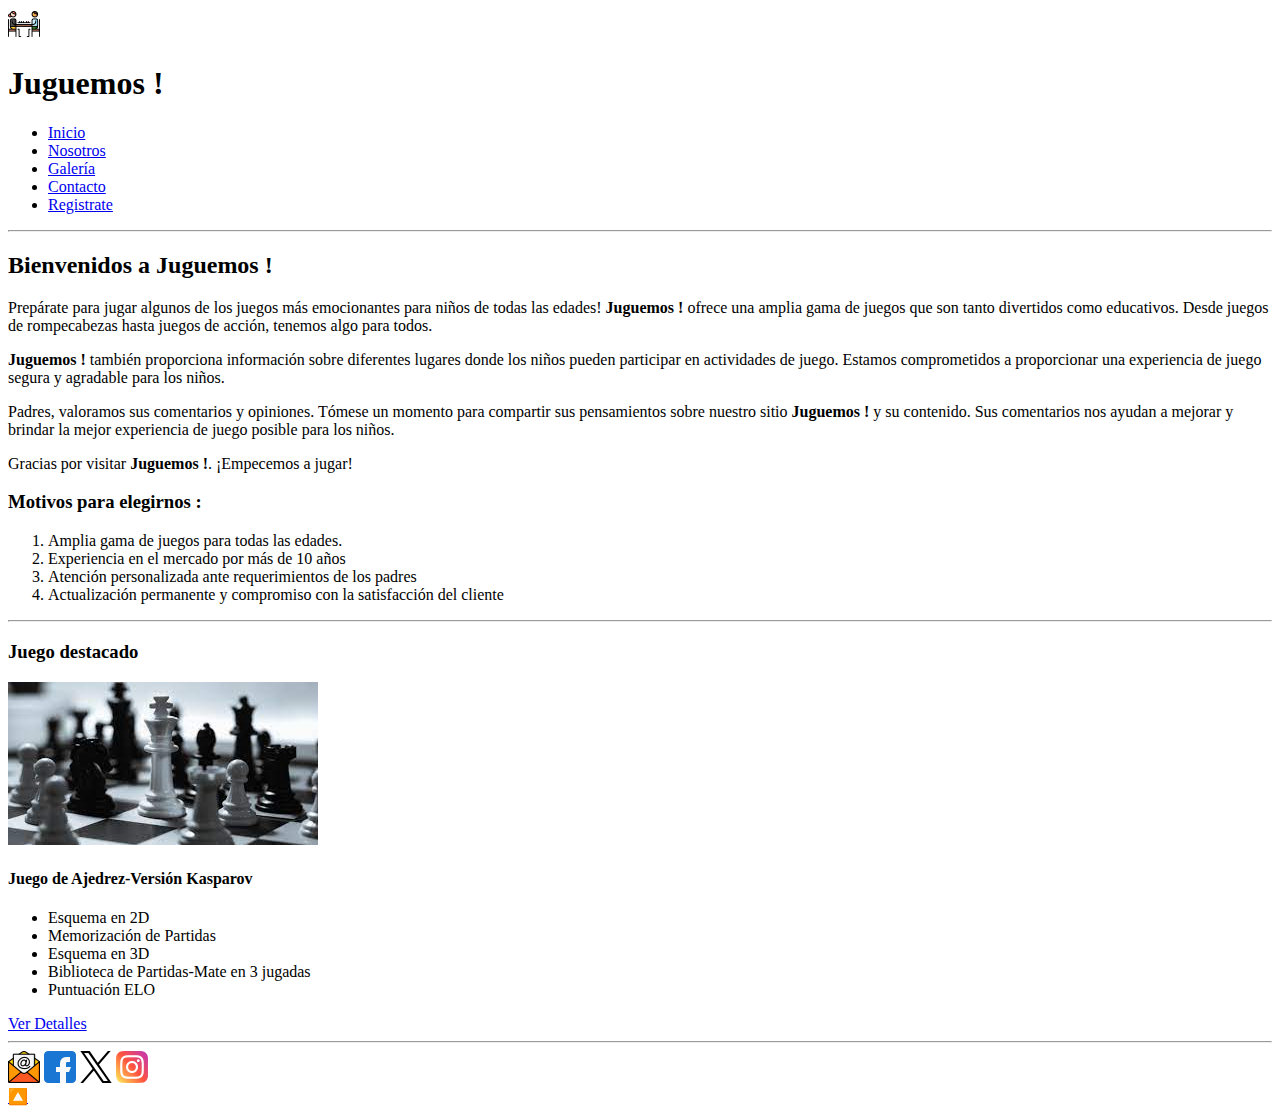
==== frontend/index.html @ 833b0509 "add: primer commit (juankar)" ====
<!DOCTYPE html>
<html lang="es">
<head>
    <meta charset="UTF-8">
    <meta name="viewport" content="width=device-width, initial-scale=1.0">
    <lnk: rel="shortcut icon" href="img/logo.png" type="image/x-icon">
    <title>Juguemos !</title>
</head>
<body>
    <header>
        <a id="arriba"><img src="img/logo.png" alt="logo"></a>
        <h1>Juguemos !</h1>
        <nav>
            <ul>
                <li><a href="index.html">Inicio</a></li>
                <li><a href="nosotros.html">Nosotros</a></li>
                <li><a href="juegos.html">Galería</a></li>
                <li><a href="contacto.html">Contacto</a></li>
                <li><a href="registro.html">Registrate</a></li>
            </ul>
        </nav>
    </header>
    <hr>
    <main>
        <section>
            <h2>Bienvenidos a Juguemos !</h2>
            <p>Prepárate para jugar algunos de los juegos más emocionantes para niños de todas las edades! <b>Juguemos !</b> ofrece una amplia gama de juegos que son tanto divertidos como educativos. Desde juegos de rompecabezas hasta juegos de acción, tenemos algo para todos.</p>
            <p><b>Juguemos !</b> también proporciona información sobre diferentes lugares donde los niños pueden participar en actividades de juego. Estamos comprometidos a proporcionar una experiencia de juego segura y agradable para los niños.</p>
            <p>Padres, valoramos sus comentarios y opiniones. Tómese un momento para compartir sus pensamientos sobre nuestro sitio <b>Juguemos !</b> y su contenido. Sus comentarios nos ayudan a mejorar y brindar la mejor experiencia de juego posible para los niños.</p>
            <p>Gracias por visitar <b>Juguemos !</b>. ¡Empecemos a jugar!</p>

            <h3>Motivos para elegirnos :</h3>
            <ol>
                <li>Amplia gama de juegos para todas las edades.</li>
                <li>Experiencia en el mercado por más de 10 años</li>
                <li>Atención personalizada ante requerimientos de los padres</li>
                <li>Actualización permanente y compromiso con la satisfacción del cliente</li>
            </ol>

        </section>
        <hr>
        <section>
            <h3>Juego destacado</h3>
            <article>
                <a href="img/ajedrez.jpg" target="_blank" title="Ver más grande">
                    <img src="img/ajedrez.jpg" alt="ajedrez">
                </a>
                <h4>Juego de Ajedrez-Versión Kasparov</h4>
                <ul>
                    <li>Esquema en 2D</li>
                    <li>Memorización de Partidas</li>
                    <li>Esquema en 3D</li>
                    <li>Biblioteca de Partidas-Mate en 3 jugadas</li>
                    <li>Puntuación ELO</li>
                </ul>
                <a href="#">Ver Detalles</a>
            </article>
        </section>
    </main>
    <hr>
    <footer>
        <a href="mailto:juguemos@mail.com" target="_blank">
            <img src="img/email.png" alt="logo email"></a>
        <a href="https://www.facebook.com/" target="_blank">
            <img src="img/facebook.png" alt="logo facebook"></a>
        <a href="https://www.twitter.com/" target="_blank">
            <img src="img/x.png" alt="logo x"></a>
        <a href="https://www.instagram.com/" target="_blank">
            <img src="img/instagram.png" alt="logo instagram"></a>
        <br>
        <a href="#arriba">🔼</a>
    </footer>
    
</body>
</html>
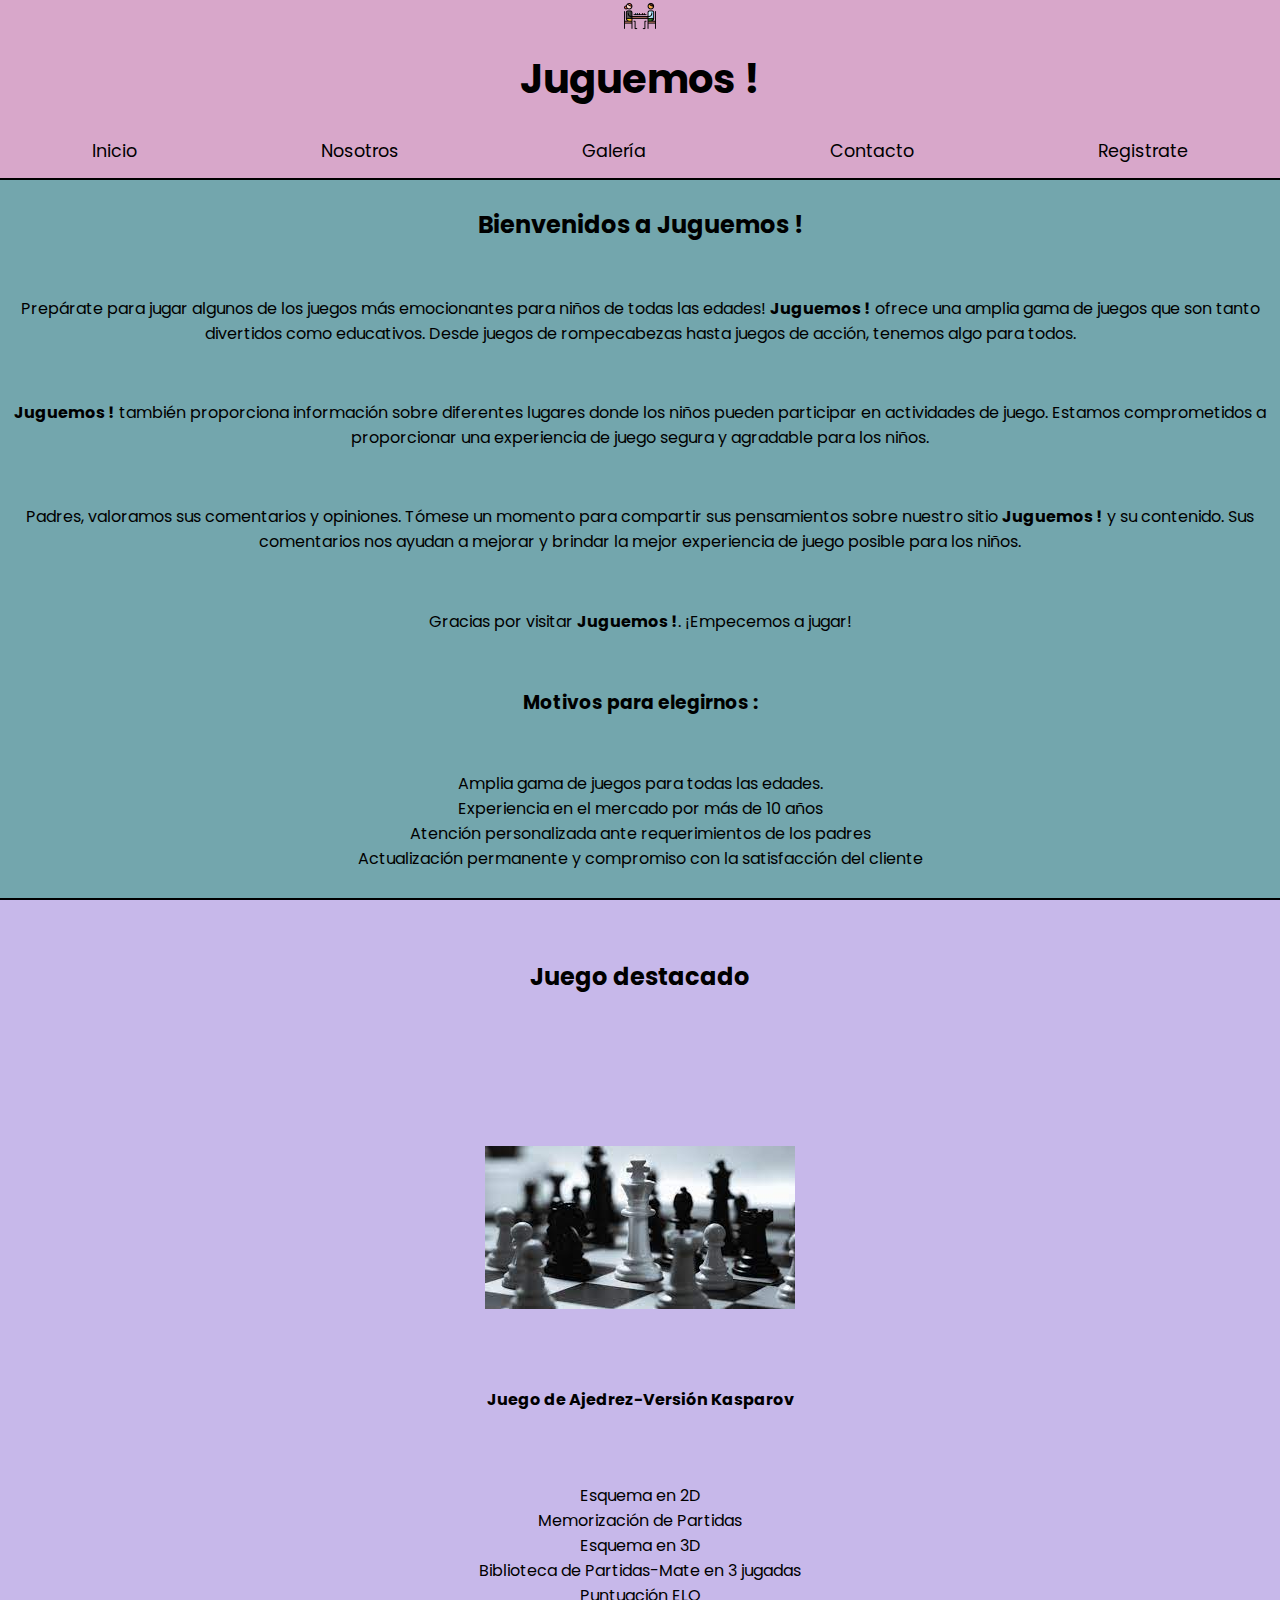
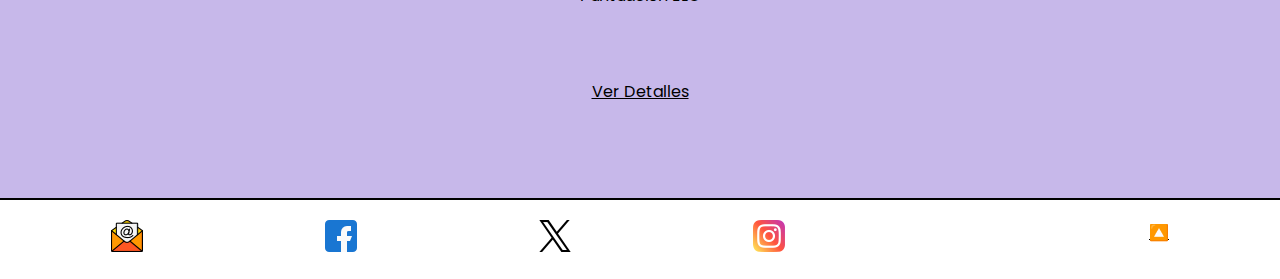
==== commit 0104b0b5: "add: estilos index.html" ====
--- a/frontend/index.html
+++ b/frontend/index.html
@@ -1,75 +1,99 @@
 <!DOCTYPE html>
 <html lang="es">
-<head>
-    <meta charset="UTF-8">
-    <meta name="viewport" content="width=device-width, initial-scale=1.0">
+  <head>
+    <meta charset="UTF-8" />
+    <meta name="viewport" content="width=device-width, initial-scale=1.0" />
     <lnk: rel="shortcut icon" href="img/logo.png" type="image/x-icon">
     <title>Juguemos !</title>
-</head>
-<body>
+    <link rel="preconnect" href="https://fonts.googleapis.com" />
+    <link rel="preconnect" href="https://fonts.gstatic.com" crossorigin />
+    <link
+      href="https://fonts.googleapis.com/css2?family=Poppins&display=swap"
+      rel="stylesheet"
+    />
+    <link rel="stylesheet" href="./css/styles.css">
+  </head>
+  <body>
     <header>
-        <a id="arriba"><img src="img/logo.png" alt="logo"></a>
-        <h1>Juguemos !</h1>
-        <nav>
-            <ul>
-                <li><a href="index.html">Inicio</a></li>
-                <li><a href="nosotros.html">Nosotros</a></li>
-                <li><a href="juegos.html">Galería</a></li>
-                <li><a href="contacto.html">Contacto</a></li>
-                <li><a href="registro.html">Registrate</a></li>
-            </ul>
-        </nav>
+      <a id="arriba"><img src="img/logo.png" alt="logo" /></a>
+      <h1>Juguemos !</h1>
+      <nav>
+        <ul>
+          <li><a href="index.html">Inicio</a></li>
+          <li><a href="nosotros.html">Nosotros</a></li>
+          <li><a href="juegos.html">Galería</a></li>
+          <li><a href="contacto.html">Contacto</a></li>
+          <li><a href="registro.html">Registrate</a></li>
+        </ul>
+      </nav>
     </header>
-    <hr>
     <main>
-        <section>
-            <h2>Bienvenidos a Juguemos !</h2>
-            <p>Prepárate para jugar algunos de los juegos más emocionantes para niños de todas las edades! <b>Juguemos !</b> ofrece una amplia gama de juegos que son tanto divertidos como educativos. Desde juegos de rompecabezas hasta juegos de acción, tenemos algo para todos.</p>
-            <p><b>Juguemos !</b> también proporciona información sobre diferentes lugares donde los niños pueden participar en actividades de juego. Estamos comprometidos a proporcionar una experiencia de juego segura y agradable para los niños.</p>
-            <p>Padres, valoramos sus comentarios y opiniones. Tómese un momento para compartir sus pensamientos sobre nuestro sitio <b>Juguemos !</b> y su contenido. Sus comentarios nos ayudan a mejorar y brindar la mejor experiencia de juego posible para los niños.</p>
-            <p>Gracias por visitar <b>Juguemos !</b>. ¡Empecemos a jugar!</p>
+      <section class="welcome">
+        <h2>Bienvenidos a Juguemos !</h2>
+        <p>
+          Prepárate para jugar algunos de los juegos más emocionantes para niños
+          de todas las edades! <b>Juguemos !</b> ofrece una amplia gama de
+          juegos que son tanto divertidos como educativos. Desde juegos de
+          rompecabezas hasta juegos de acción, tenemos algo para todos.
+        </p>
+        <p>
+          <b>Juguemos !</b> también proporciona información sobre diferentes
+          lugares donde los niños pueden participar en actividades de juego.
+          Estamos comprometidos a proporcionar una experiencia de juego segura y
+          agradable para los niños.
+        </p>
+        <p>
+          Padres, valoramos sus comentarios y opiniones. Tómese un momento para
+          compartir sus pensamientos sobre nuestro sitio <b>Juguemos !</b> y su
+          contenido. Sus comentarios nos ayudan a mejorar y brindar la mejor
+          experiencia de juego posible para los niños.
+        </p>
+        <p>Gracias por visitar <b>Juguemos !</b>. ¡Empecemos a jugar!</p>
 
-            <h3>Motivos para elegirnos :</h3>
-            <ol>
-                <li>Amplia gama de juegos para todas las edades.</li>
-                <li>Experiencia en el mercado por más de 10 años</li>
-                <li>Atención personalizada ante requerimientos de los padres</li>
-                <li>Actualización permanente y compromiso con la satisfacción del cliente</li>
-            </ol>
-
-        </section>
-        <hr>
-        <section>
-            <h3>Juego destacado</h3>
-            <article>
-                <a href="img/ajedrez.jpg" target="_blank" title="Ver más grande">
-                    <img src="img/ajedrez.jpg" alt="ajedrez">
-                </a>
-                <h4>Juego de Ajedrez-Versión Kasparov</h4>
-                <ul>
-                    <li>Esquema en 2D</li>
-                    <li>Memorización de Partidas</li>
-                    <li>Esquema en 3D</li>
-                    <li>Biblioteca de Partidas-Mate en 3 jugadas</li>
-                    <li>Puntuación ELO</li>
-                </ul>
-                <a href="#">Ver Detalles</a>
-            </article>
-        </section>
+        <h3>Motivos para elegirnos :</h3>
+        <ol>
+          <li>Amplia gama de juegos para todas las edades.</li>
+          <li>Experiencia en el mercado por más de 10 años</li>
+          <li>Atención personalizada ante requerimientos de los padres</li>
+          <li>
+            Actualización permanente y compromiso con la satisfacción del
+            cliente
+          </li>
+        </ol>
+      </section>
+      <section>
+        <h2>Juego destacado</h2>
+        <article>
+          <a href="img/ajedrez.jpg" target="_blank" title="Ver más grande">
+            <img src="img/ajedrez.jpg" alt="ajedrez" />
+          </a>
+          <h4>Juego de Ajedrez-Versión Kasparov</h4>
+          <ul>
+            <li>Esquema en 2D</li>
+            <li>Memorización de Partidas</li>
+            <li>Esquema en 3D</li>
+            <li>Biblioteca de Partidas-Mate en 3 jugadas</li>
+            <li>Puntuación ELO</li>
+          </ul>
+          <a href="#">Ver Detalles</a>
+        </article>
+      </section>
     </main>
-    <hr>
     <footer>
-        <a href="mailto:juguemos@mail.com" target="_blank">
-            <img src="img/email.png" alt="logo email"></a>
-        <a href="https://www.facebook.com/" target="_blank">
-            <img src="img/facebook.png" alt="logo facebook"></a>
-        <a href="https://www.twitter.com/" target="_blank">
-            <img src="img/x.png" alt="logo x"></a>
-        <a href="https://www.instagram.com/" target="_blank">
-            <img src="img/instagram.png" alt="logo instagram"></a>
-        <br>
-        <a href="#arriba">🔼</a>
+      <a href="mailto:juguemos@mail.com" target="_blank">
+        <img src="img/email.png" alt="logo email"
+      /></a>
+      <a href="https://www.facebook.com/" target="_blank">
+        <img src="img/facebook.png" alt="logo facebook"
+      /></a>
+      <a href="https://www.twitter.com/" target="_blank">
+        <img src="img/x.png" alt="logo x"
+      /></a>
+      <a href="https://www.instagram.com/" target="_blank">
+        <img src="img/instagram.png" alt="logo instagram"
+      /></a>
+      <br />
+      <a href="#arriba">🔼</a>
     </footer>
-    
-</body>
-</html>+  </body>
+</html>
--- a/frontend/css/styles.css
+++ b/frontend/css/styles.css
@@ -0,0 +1,96 @@
+* {
+    font-family: 'Poppins', sans-serif;
+    margin: 0;
+    padding: 0;
+    box-sizing: border-box;
+}
+
+body{
+    scroll-behavior: smooth;
+}
+
+:root {
+    --first-color: #4effef;
+    --second-color: #73a6ad;
+    --third-color: #9b97b2;
+    --fourth-color: #D8A7CA;
+    --fifth-color: #c7b8ea;
+}
+
+header {
+    font-size: 1.1rem;
+    background-color: var(--fourth-color);
+    text-align: center;
+    text-transform: capitalize;
+    border-bottom: black 2px solid;
+    height: 20vh;
+    display: flex;
+    flex-direction: column;
+    justify-content: space-between;
+}
+
+h1 {
+    /* margin: 20px; */
+    margin-bottom: 10px;
+    font-size: 2.5rem;
+    /* font-weight: bolder; */
+}
+
+nav ul {
+    display: flex;
+    justify-content: space-around;
+    list-style: none;
+    margin-top: 10px;
+    padding-bottom: 4px;
+}
+
+nav ul li {
+    margin-bottom: 10px;
+}
+
+nav ul li a {
+    text-decoration: none;
+    padding: 10px;
+    border-radius: 40%;
+}
+
+nav ul li a:hover {
+    background-color: #73a6ad;
+    /* transform: scale(); */
+}
+
+a{
+    color: black;
+}
+
+a:visited{
+    color: black;
+}
+
+section{
+    height: 100vh;
+    border-bottom: black 2px solid;
+    background-color: var(--fifth-color);
+    display: flex;
+    text-align: center;
+    flex-direction: column;
+    justify-content: space-around;
+}
+
+section.welcome{
+    height: 80vh;
+    background-color: var(--second-color);
+}
+
+article{
+    height: 70%;
+    display: flex;
+    flex-direction: column;
+    justify-content: space-around;
+}
+
+footer{
+    display: flex;
+    justify-content: space-around;
+    padding: 20px;
+}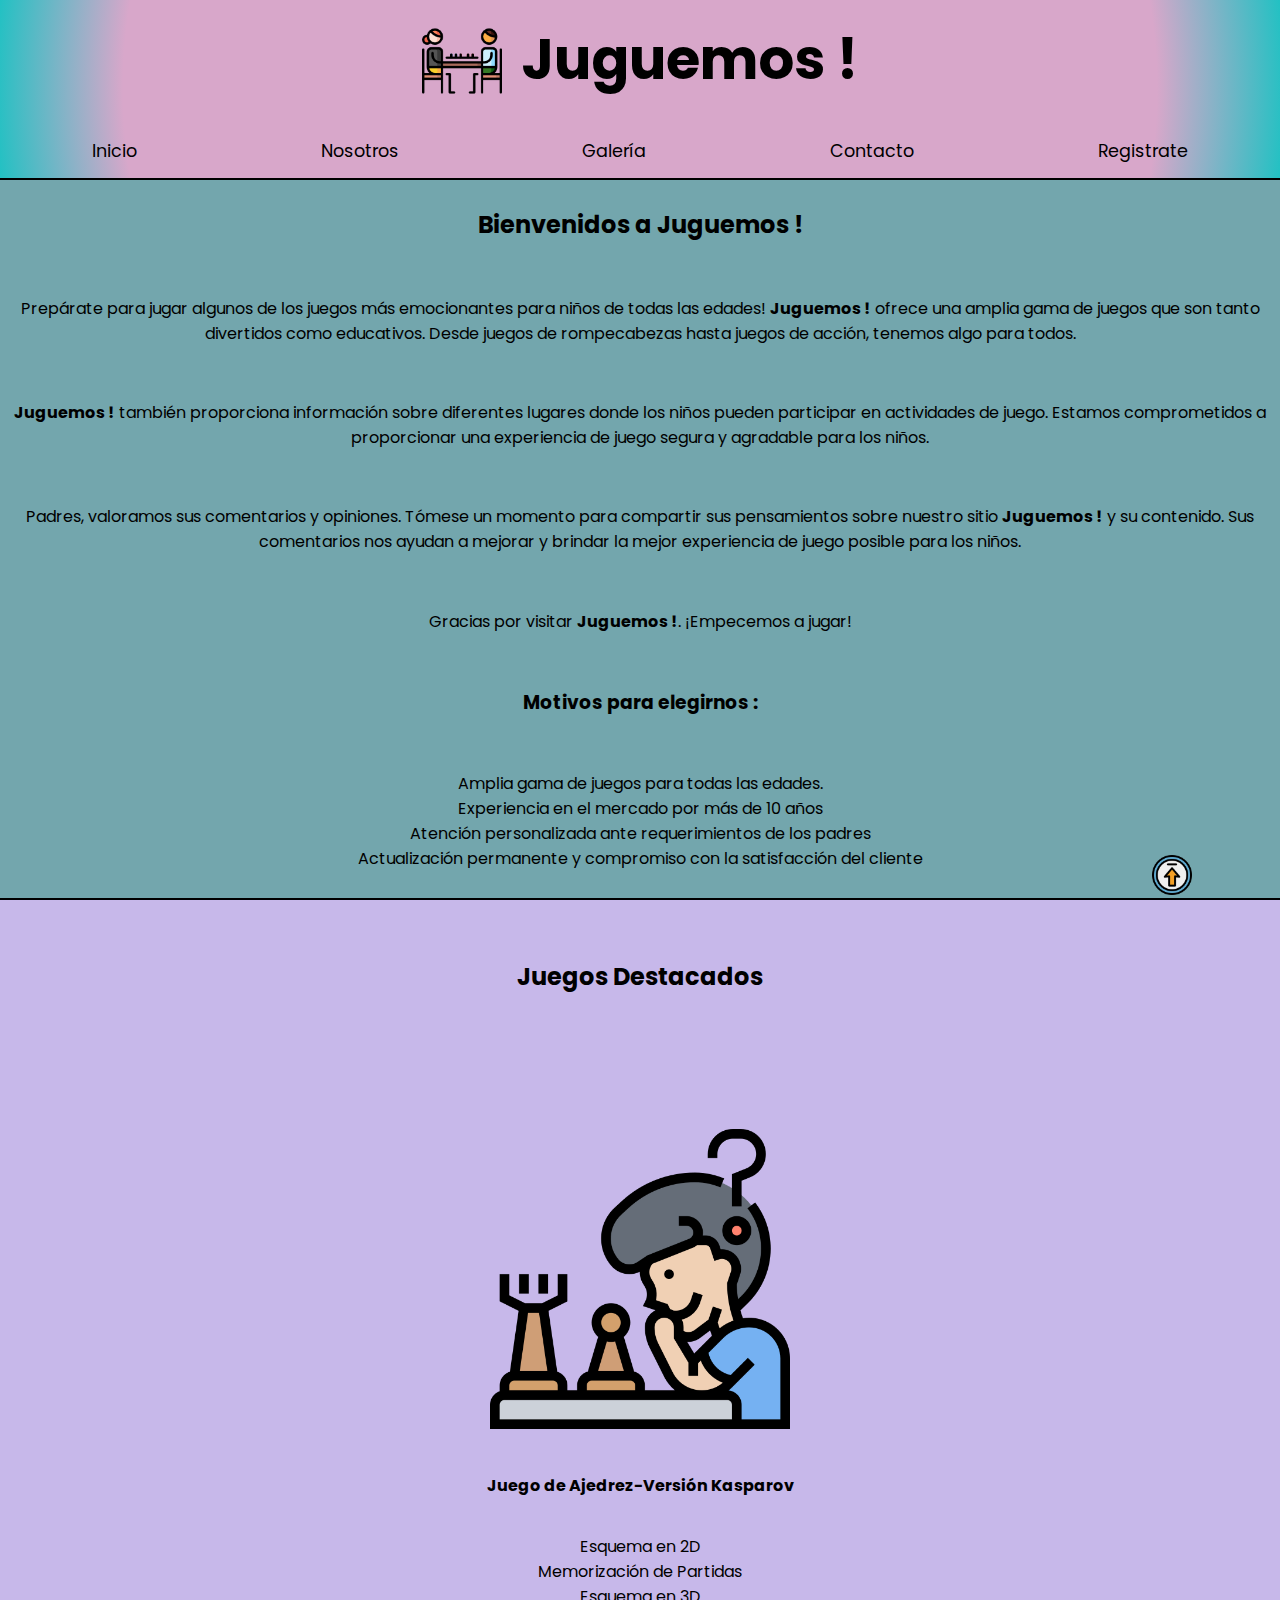
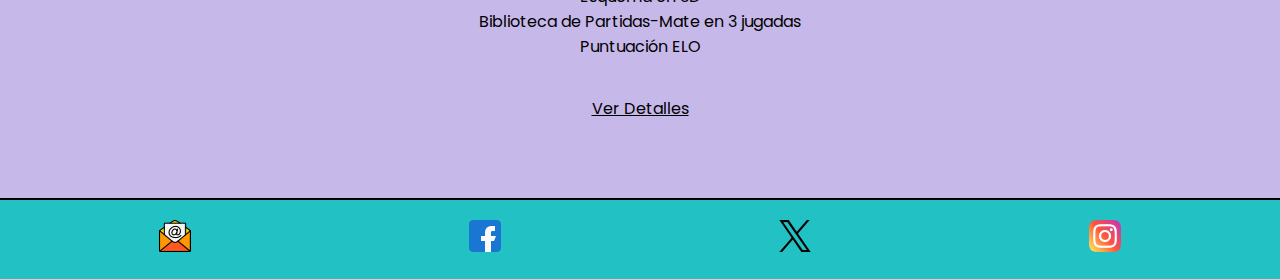
==== commit 3279f2be: "add: nuevas imagenes+css" ====
--- a/frontend/index.html
+++ b/frontend/index.html
@@ -11,12 +11,22 @@
       href="https://fonts.googleapis.com/css2?family=Poppins&display=swap"
       rel="stylesheet"
     />
-    <link rel="stylesheet" href="./css/styles.css">
+    <link rel="stylesheet" href="./css/styles.css" />
   </head>
   <body>
     <header>
-      <a id="arriba"><img src="img/logo.png" alt="logo" /></a>
-      <h1>Juguemos !</h1>
+      <div class="encabezado">
+        <a id="arriba"
+          ><img src="img/juego-de-mesa.png" alt="logo" width="80"
+        /></a>
+        <h1>
+          <span class="silaba silaba-1">Ju</span
+          ><span class="silaba silaba-2">gue</span
+          ><span class="silaba silaba-3">mos</span
+          ><span class="silaba silaba-4"> !</span>
+        </h1>
+      </div>
+
       <nav>
         <ul>
           <li><a href="index.html">Inicio</a></li>
@@ -61,11 +71,14 @@
           </li>
         </ol>
       </section>
+      <a class="volver-arriba" href="#arriba"
+        ><img width="40" src="./img/flecha.png" alt=""
+      /></a>
       <section>
-        <h2>Juego destacado</h2>
+        <h2>Juegos Destacados</h2>
         <article>
           <a href="img/ajedrez.jpg" target="_blank" title="Ver más grande">
-            <img src="img/ajedrez.jpg" alt="ajedrez" />
+            <img width="300" src="img/chess1.png" alt="ajedrez" />
           </a>
           <h4>Juego de Ajedrez-Versión Kasparov</h4>
           <ul>
@@ -92,8 +105,6 @@
       <a href="https://www.instagram.com/" target="_blank">
         <img src="img/instagram.png" alt="logo instagram"
       /></a>
-      <br />
-      <a href="#arriba">🔼</a>
     </footer>
   </body>
 </html>
--- a/frontend/css/styles.css
+++ b/frontend/css/styles.css
@@ -5,7 +5,7 @@
     box-sizing: border-box;
 }
 
-body{
+body {
     scroll-behavior: smooth;
 }
 
@@ -15,11 +15,13 @@
     --third-color: #9b97b2;
     --fourth-color: #D8A7CA;
     --fifth-color: #c7b8ea;
+    --sixth-color: #22c1c3;
 }
 
 header {
     font-size: 1.1rem;
-    background-color: var(--fourth-color);
+    background: rgb(216,167,202);
+    background: radial-gradient(circle, var(--fourth-color) 80%, var(--sixth-color) 100%);
     text-align: center;
     text-transform: capitalize;
     border-bottom: black 2px solid;
@@ -32,7 +34,8 @@
 h1 {
     /* margin: 20px; */
     margin-bottom: 10px;
-    font-size: 2.5rem;
+    font-size: 3.5rem;
+    /* text-transform: lowercase; */
     /* font-weight: bolder; */
 }
 
@@ -50,24 +53,41 @@
 
 nav ul li a {
     text-decoration: none;
-    padding: 10px;
+    padding: 12px;
     border-radius: 40%;
 }
 
 nav ul li a:hover {
     background-color: #73a6ad;
+    color: whitesmoke;
+    /* font-weight: bold; */
     /* transform: scale(); */
 }
 
-a{
+a {
     color: black;
 }
 
-a:visited{
+a:visited {
     color: black;
 }
 
-section{
+a.volver-arriba {
+    position: fixed;
+    left: 90vw;
+    top: 95vh;
+    display: inline;
+}
+
+div.encabezado{
+    height: 100%;
+    display: flex;
+    justify-content: center;
+    align-items: center;
+    gap: 20px;
+}
+
+section {
     height: 100vh;
     border-bottom: black 2px solid;
     background-color: var(--fifth-color);
@@ -77,20 +97,79 @@
     justify-content: space-around;
 }
 
-section.welcome{
+section.welcome {
     height: 80vh;
     background-color: var(--second-color);
 }
 
-article{
+article {
     height: 70%;
     display: flex;
     flex-direction: column;
     justify-content: space-around;
 }
 
-footer{
+footer {
     display: flex;
     justify-content: space-around;
     padding: 20px;
+    background-color: #22c1c3;
+}
+
+.silaba {
+    animation: color-animation 4s linear infinite;
+}
+
+.silaba-1 {
+    --color-1: var(--first-color);
+    --color-2: var(--second-color);
+    --color-3: whitesmoke;
+}
+
+.silaba-2 {
+    --color-1: var(--third-color);
+    --color-2: whitesmoke;
+    --color-3: var(--first-color);
+}
+
+.silaba-3 {
+    --color-1: whitesmoke;
+    --color-2: var(--fifth-color);
+    --color-3: var(--second-color);
+}
+
+.silaba-4 {
+    --color-1: var(--fifth-color);
+    --color-2: var(--first-color);
+    --color-3: var(--second-color);
+}
+
+@keyframes color-animation {
+    0% {
+        color: var(--color-1)
+    }
+
+    32% {
+        color: var(--color-1)
+    }
+
+    33% {
+        color: var(--color-2)
+    }
+
+    65% {
+        color: var(--color-2)
+    }
+
+    66% {
+        color: var(--color-3)
+    }
+
+    99% {
+        color: var(--color-3)
+    }
+
+    100% {
+        color: var(--color-1)
+    }
 }